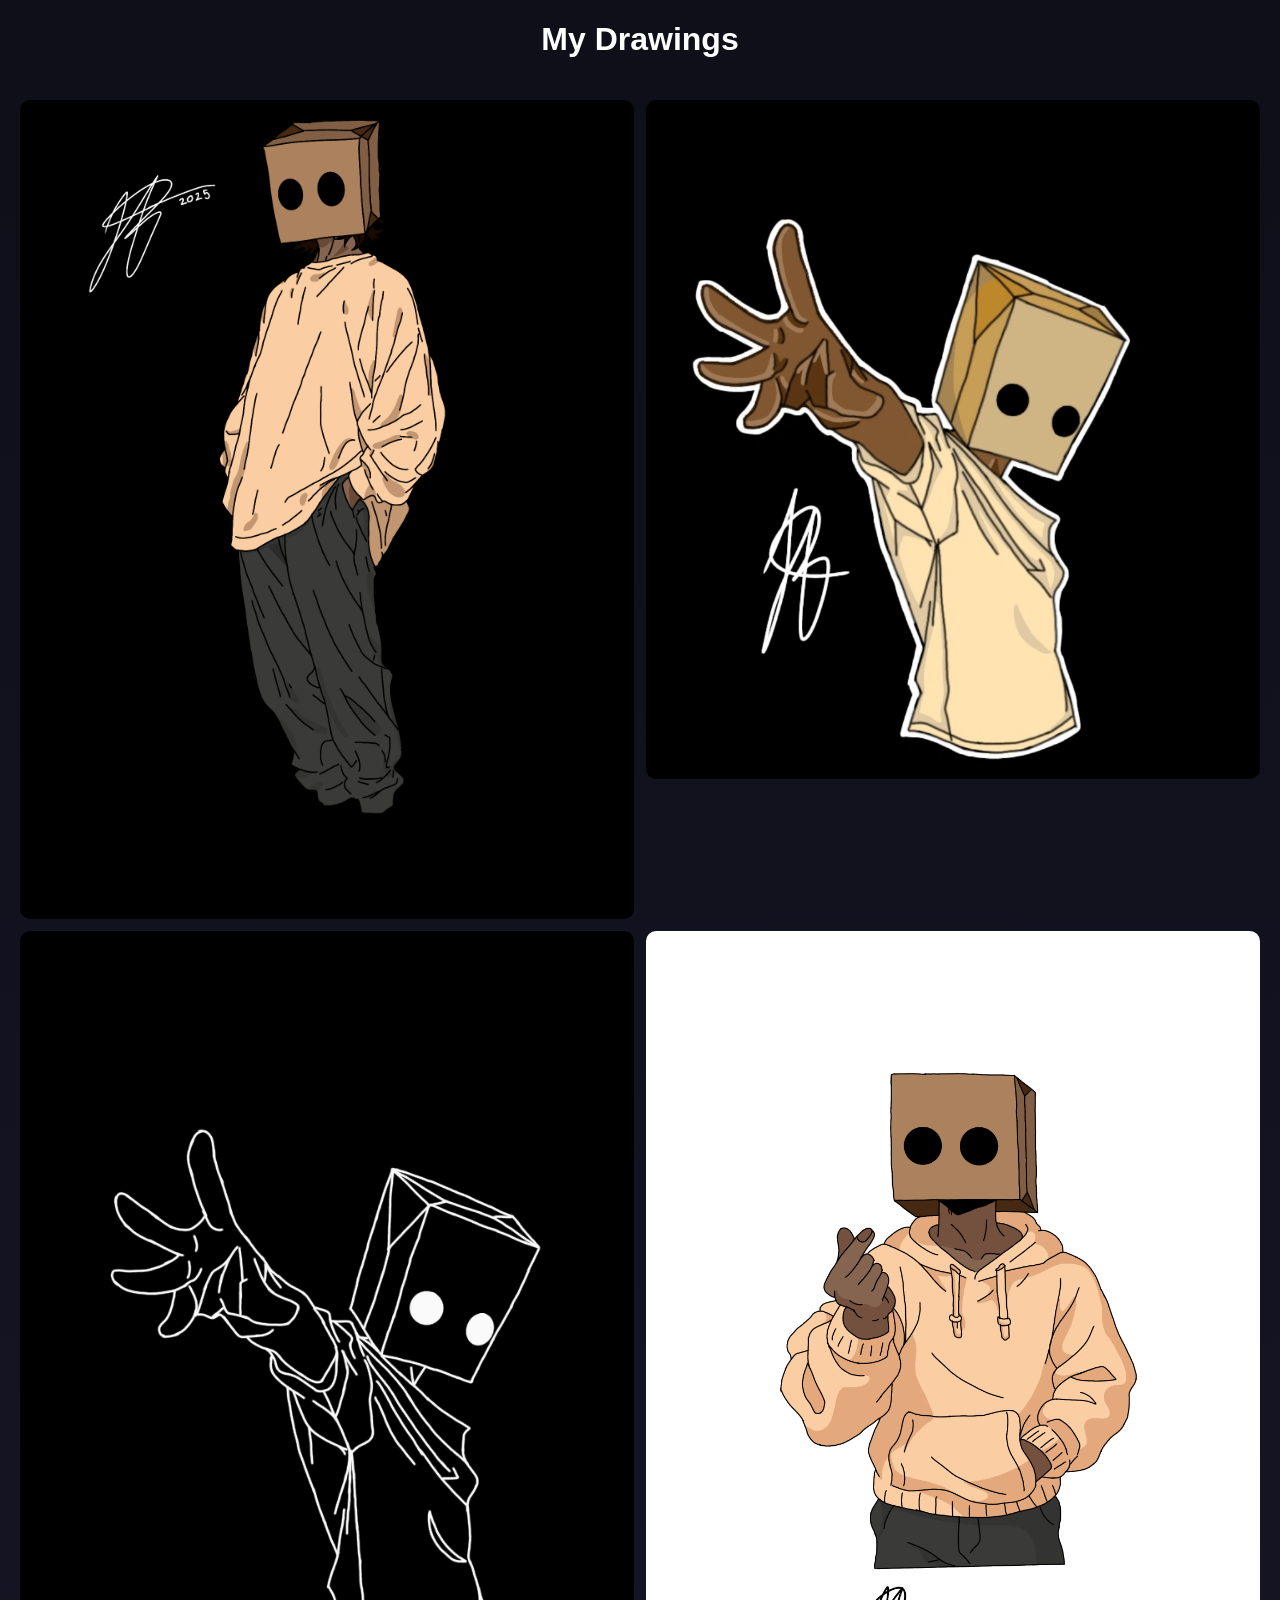
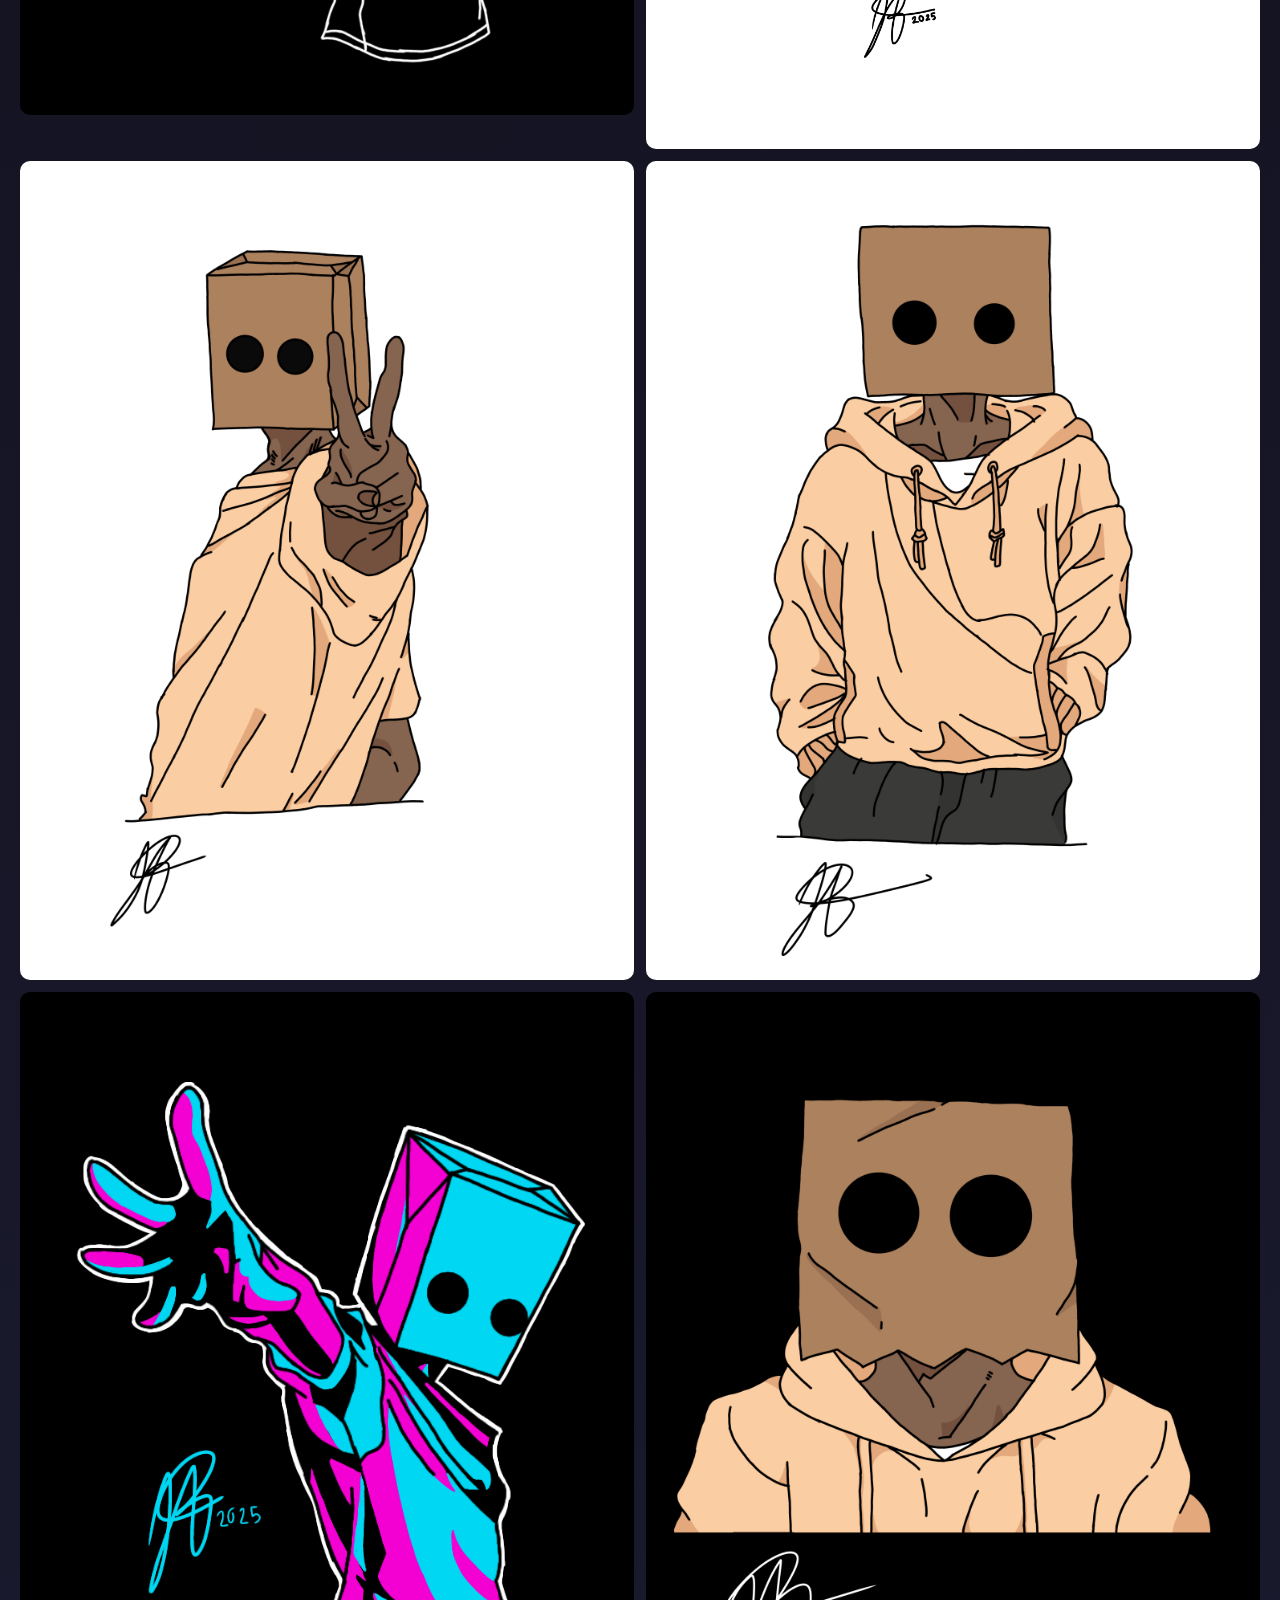
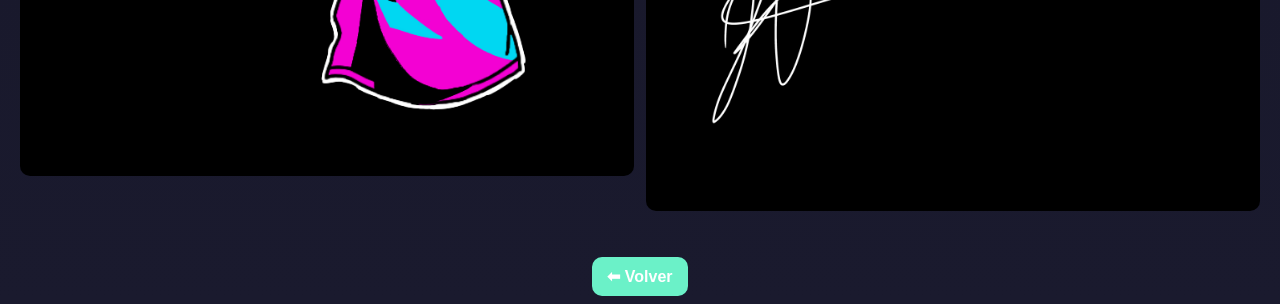
==== galeria.html @ cc75d619 "Add files via upload" ====
<!DOCTYPE html>
<html lang="es">
<head>
<meta charset="UTF-8">
<meta name="viewport" content="width=device-width, initial-scale=1.0">
<title>Galería</title>
<link rel="stylesheet" href="styles.css">
</head>

<body>

<h1 class="titulo">My Drawings</h1>

<div class="galeria-grid">
  <img src="dibujo1.png" onclick="abrirImagen(this)">
  <img src="dibujo2.png" onclick="abrirImagen(this)">
  <img src="dibujo3.png" onclick="abrirImagen(this)">
    <img src="dibujo4.png" onclick="abrirImagen(this)">
  <img src="dibujo5.png" onclick="abrirImagen(this)">
  <img src="dibujo6.png" onclick="abrirImagen(this)">
    <img src="dibujo7.png" onclick="abrirImagen(this)">
  <img src="dibujo8.png" onclick="abrirImagen(this)">
</div>

<br>
<a href="index.html" class="btn">⬅ Volver</a>

<!-- VISOR -->
<div id="visor" class="visor">
  <img id="imagenGrande">
</div>

<script src="galeria.js"></script>
</body>
</html>
---- styles.css ----
body {
  margin: 0;
  font-family: Arial, sans-serif;
  background: linear-gradient(180deg, #0f0f1a, #1a1a2e);
  color: white;
  text-align: center;
}

.container {
  padding: 20px;
}

.titulo {
  font-size: 32px;
  color: #ffffff;
}

.subtitulo {
  color: #aaa;
}

.perfil-contenedor {
  width: 105px;
  height: 105px;
  margin: 20px auto;
  border-radius: 50%;
  padding: 4px;
  background: linear-gradient(45deg, #feda75, #fa7e1e, #d62976, #962fbf, #4f5bd5);
}

.perfil {
  width: 100%;
  height: 100%;
  border-radius: 50%;
  object-fit: cover;
}

.descripcion {
  max-width: 300px;
  margin: auto;
}

.botones button {
  margin: 8px;
  padding: 10px 15px;
  border: none;
  border-radius: 10px;
  background: #6bf1c8;
  color: white;
  font-weight: bold;
}

.galery {
  display: none;
  margin-top: 20px;
}

.galery img {
  width: 120px;
  margin: 8px;
  border-radius: 10px;
}
.visor {
  display: none;
  position: fixed;
  top: 0;
  left: 0;
  width: 100%;
  height: 100%;
  background: rgba(0,0,0,0.9);
  justify-content: center;
  align-items: center;
}

.visor img {
  max-width: 90%;
  max-height: 90%;
  border-radius: 10px;
}
.btn {
  display: inline-block;
  margin: 8px;
  padding: 10px 15px;
  border-radius: 10px;
  background: #6bf1c8;
  color: white;
  text-decoration: none;
  font-weight: bold;
}

.galeria-grid {
  display: grid;
  grid-template-columns: repeat(2, 1fr);
  gap: 12px;
  padding: 20px;
}

.galeria-grid img {
  width: 100%;
  border-radius: 10px;
}
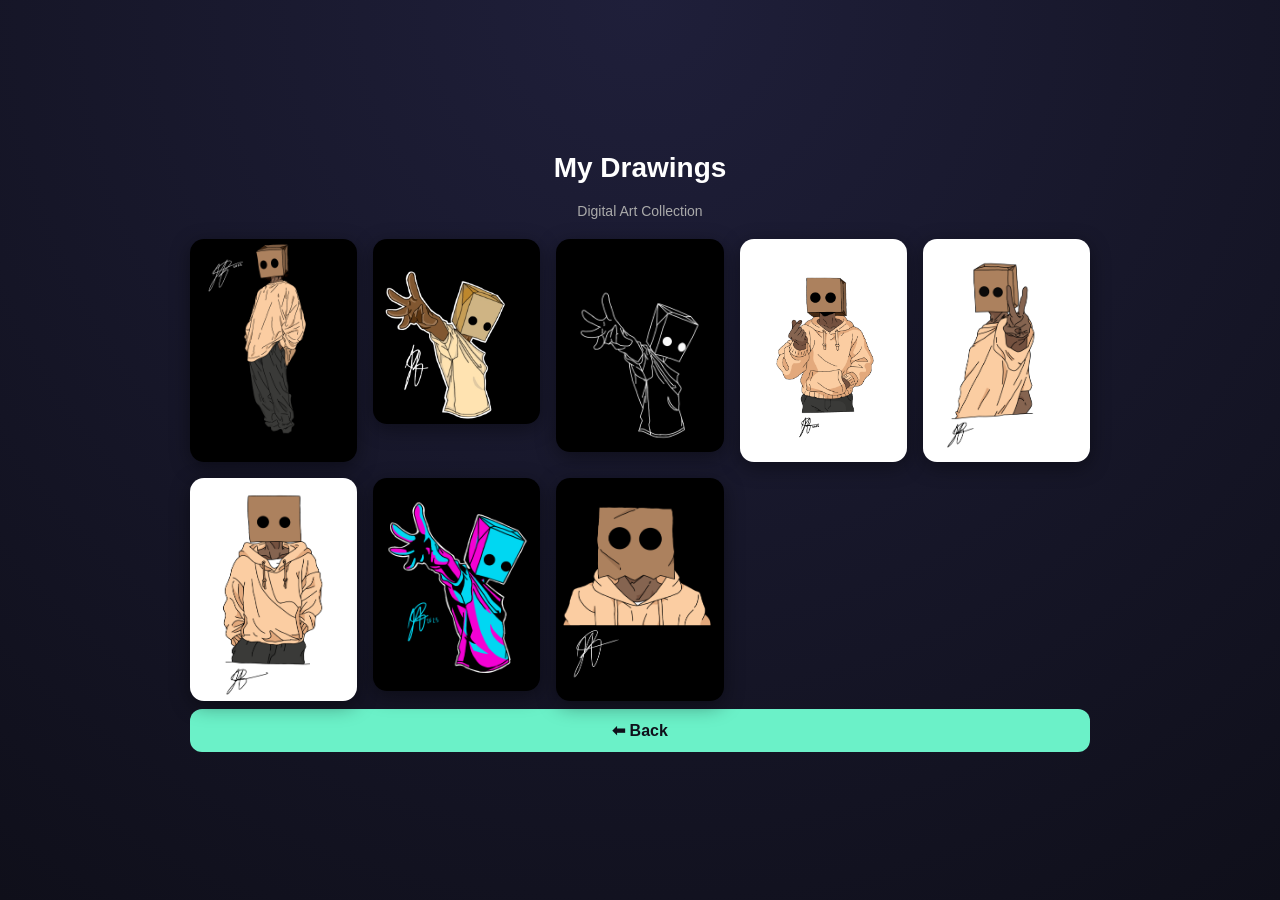
==== commit 6c776bf1: "Update gallery layout and add subtitles" ====
--- a/galeria.html
+++ b/galeria.html
@@ -9,27 +9,35 @@
 
 <body>
 
-<h1 class="titulo">My Drawings</h1>
+<div class="galeria-container">
 
-<div class="galeria-grid">
-  <img src="dibujo1.png" onclick="abrirImagen(this)">
-  <img src="dibujo2.png" onclick="abrirImagen(this)">
-  <img src="dibujo3.png" onclick="abrirImagen(this)">
+  <h1 class="titulo">My Drawings</h1>
+  <p class="subtitulo">Digital Art Collection</p>
+
+  <div class="galeria-grid">
+    <img src="dibujo1.png" onclick="abrirImagen(this)">
+    <img src="dibujo2.png" onclick="abrirImagen(this)">
+    <img src="dibujo3.png" onclick="abrirImagen(this)">
     <img src="dibujo4.png" onclick="abrirImagen(this)">
-  <img src="dibujo5.png" onclick="abrirImagen(this)">
-  <img src="dibujo6.png" onclick="abrirImagen(this)">
+    <img src="dibujo5.png" onclick="abrirImagen(this)">
+    <img src="dibujo6.png" onclick="abrirImagen(this)">
     <img src="dibujo7.png" onclick="abrirImagen(this)">
-  <img src="dibujo8.png" onclick="abrirImagen(this)">
+    <img src="dibujo8.png" onclick="abrirImagen(this)">
+  </div>
+
+  <a href="index.html" class="btn">⬅ Back</a>
+
 </div>
 
-<br>
-<a href="index.html" class="btn">⬅ Volver</a>
+<div id="visor" class="visor">
+  <span class="cerrar" onclick="cerrarVisor()">✕</span>
+  <span class="prev" onclick="cambiarImagen(-1)">❮</span>
 
-<!-- VISOR -->
-<div id="visor" class="visor">
   <img id="imagenGrande">
+
+  <span class="next" onclick="cambiarImagen(1)">❯</span>
 </div>
 
 <script src="galeria.js"></script>
 </body>
-</html>+</html>
--- a/styles.css
+++ b/styles.css
@@ -1,28 +1,28 @@
-body {
+  body {
   margin: 0;
-  font-family: Arial, sans-serif;
-  background: linear-gradient(180deg, #0f0f1a, #1a1a2e);
+  font-family: 'Segoe UI', sans-serif;
+  background: radial-gradient(circle at top, #1f1f3a, #0f0f1a);
   color: white;
-  text-align: center;
+  display: flex;
+  justify-content: center;
+  align-items: center;
+  min-height: 100vh;
 }
 
-.container {
-  padding: 20px;
-}
-
-.titulo {
-  font-size: 32px;
-  color: #ffffff;
-}
-
-.subtitulo {
-  color: #aaa;
+.card {
+  background: rgba(255,255,255,0.05);
+  backdrop-filter: blur(10px);
+  border-radius: 20px;
+  padding: 30px;
+  width: 320px;
+  text-align: center;
+  box-shadow: 0 10px 30px rgba(0,0,0,0.4);
 }
 
 .perfil-contenedor {
-  width: 105px;
-  height: 105px;
-  margin: 20px auto;
+  width: 110px;
+  height: 110px;
+  margin: auto;
   border-radius: 50%;
   padding: 4px;
   background: linear-gradient(45deg, #feda75, #fa7e1e, #d62976, #962fbf, #4f5bd5);
@@ -35,30 +35,69 @@
   object-fit: cover;
 }
 
-.descripcion {
-  max-width: 300px;
-  margin: auto;
+.titulo {
+  margin-top: 12px;
+  font-size: 28px;
 }
 
-.botones button {
-  margin: 8px;
-  padding: 10px 15px;
-  border: none;
-  border-radius: 10px;
+.subtitulo {
+  color: #aaa;
+  font-size: 14px;
+}
+
+.descripcion {
+  font-size: 14px;
+  margin: 15px 0;
+}
+
+.btn {
+  display: block;
+  margin: 8px 0;
+  padding: 12px;
+  border-radius: 12px;
   background: #6bf1c8;
-  color: white;
+  color: #0f0f1a;
+  text-decoration: none;
+  font-weight: bold;
+  transition: 0.2s;
+}
+
+.btn:hover {
+  transform: scale(1.05);
+}
+
+.btn-outline {
+  display: block;
+  margin-top: 10px;
+  padding: 12px;
+  border-radius: 12px;
+  border: 2px solid #6bf1c8;
+  color: #6bf1c8;
+  text-decoration: none;
   font-weight: bold;
 }
-
-.galery {
-  display: none;
+.galeria-container {
+  max-width: 900px;
+  margin: auto;
+  padding: 20px;
+  text-align: center;
+}
+.galeria-grid {
+  display: grid;
+  grid-template-columns: repeat(auto-fit, minmax(160px, 1fr));
+  gap: 16px;
   margin-top: 20px;
 }
+.galeria-grid img {
+  width: 100%;
+  border-radius: 14px;
+  cursor: pointer;
+  transition: 0.25s;
+  box-shadow: 0 5px 20px rgba(0,0,0,0.4);
+}
 
-.galery img {
-  width: 120px;
-  margin: 8px;
-  border-radius: 10px;
+.galeria-grid img:hover {
+  transform: scale(1.05);
 }
 .visor {
   display: none;
@@ -67,7 +106,7 @@
   left: 0;
   width: 100%;
   height: 100%;
-  background: rgba(0,0,0,0.9);
+  background: rgba(0,0,0,0.92);
   justify-content: center;
   align-items: center;
 }
@@ -75,27 +114,31 @@
 .visor img {
   max-width: 90%;
   max-height: 90%;
-  border-radius: 10px;
+  border-radius: 12px;
 }
-.btn {
-  display: inline-block;
-  margin: 8px;
-  padding: 10px 15px;
-  border-radius: 10px;
-  background: #6bf1c8;
-  color: white;
-  text-decoration: none;
-  font-weight: bold;
+.cerrar {
+  position: absolute;
+  top: 20px;
+  right: 30px;
+  font-size: 30px;
+  cursor: pointer;
 }
 
-.galeria-grid {
-  display: grid;
-  grid-template-columns: repeat(2, 1fr);
-  gap: 12px;
-  padding: 20px;
+.prev, .next {
+  position: absolute;
+  top: 50%;
+  font-size: 40px;
+  cursor: pointer;
+  padding: 10px;
+  user-select: none;
 }
 
-.galeria-grid img {
-  width: 100%;
-  border-radius: 10px;
-}+.prev {
+  left: 20px;
+  color:#696969;
+}
+
+.next {
+  right: 20px;
+  color:#696969;
+  }
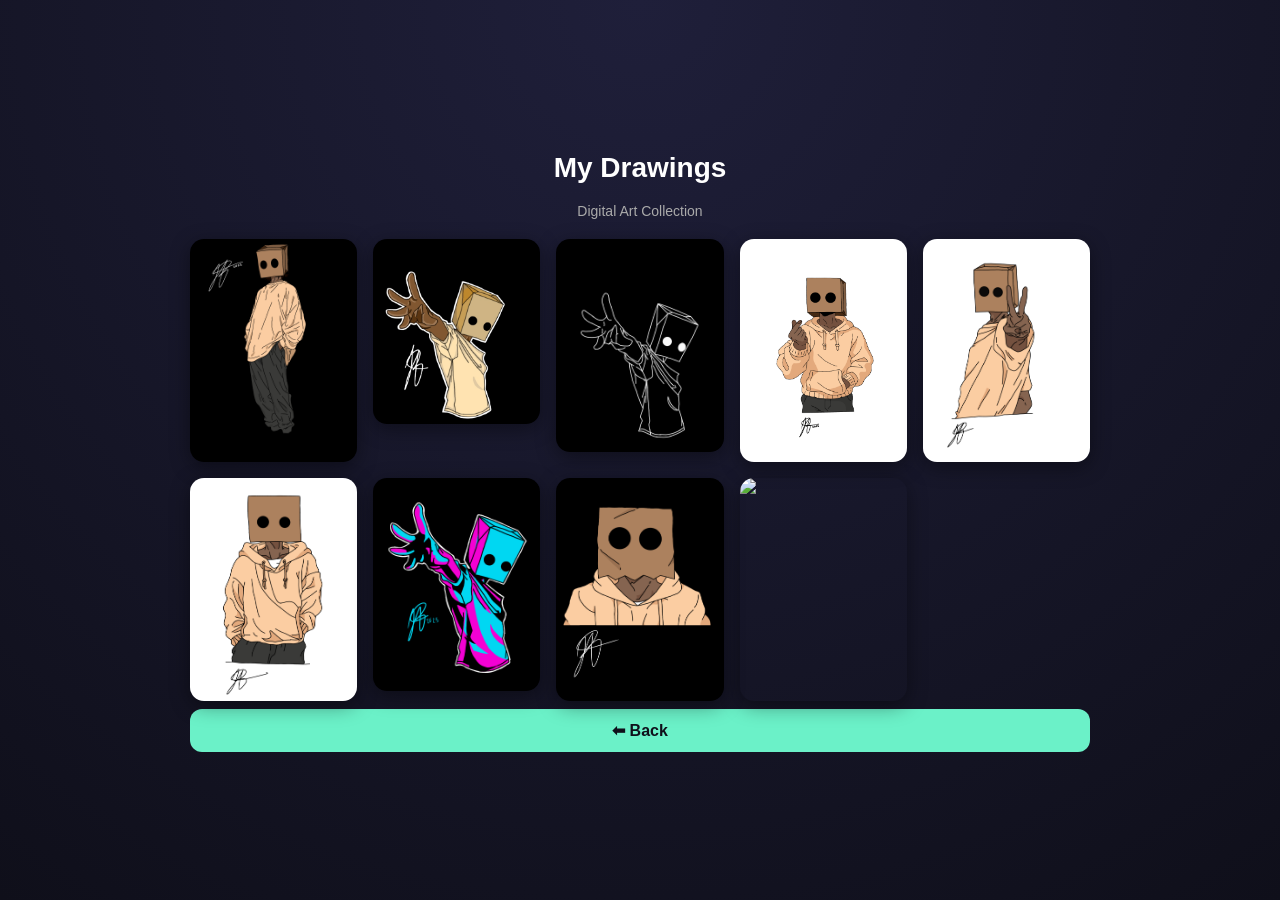
==== commit f510d307: "Add image dibujo9 to galeria.html" ====
--- a/galeria.html
+++ b/galeria.html
@@ -23,6 +23,7 @@
     <img src="dibujo6.png" onclick="abrirImagen(this)">
     <img src="dibujo7.png" onclick="abrirImagen(this)">
     <img src="dibujo8.png" onclick="abrirImagen(this)">
+    <img src="dibujo9.png" onclick="abrirImagen(this)">
   </div>
 
   <a href="index.html" class="btn">⬅ Back</a>
